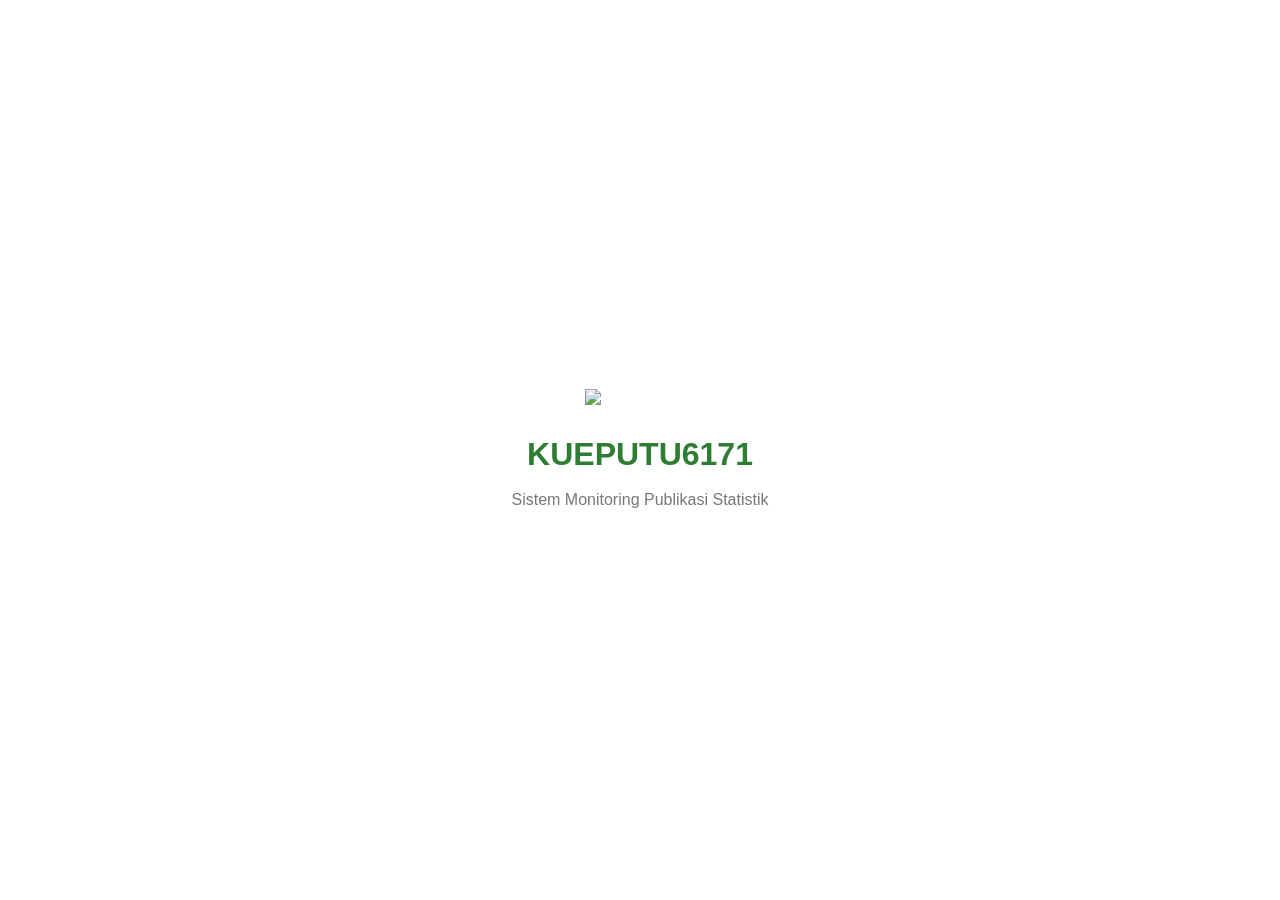
==== index.html @ 043f2d84 "Rename kueputu6171.html to index.html" ====
<!DOCTYPE html>
<html lang="id">
<head>

<meta charset="UTF-8">
<meta name="viewport" content="width=device-width, initial-scale=1.0">

<title>KUEPUTU6171</title>

<!-- Bootstrap -->
<link href="https://cdn.jsdelivr.net/npm/bootstrap@5.3.3/dist/css/bootstrap.min.css" rel="stylesheet">

<!-- Bootstrap Icons -->
<link rel="stylesheet" href="https://cdn.jsdelivr.net/npm/bootstrap-icons@1.11.3/font/bootstrap-icons.min.css">

<!-- DataTables -->
<link rel="stylesheet" href="https://cdn.datatables.net/1.13.8/css/dataTables.bootstrap5.min.css"/>

<!-- Chart -->
<script src="https://cdn.jsdelivr.net/npm/chart.js"></script>

<style>

:root{
  --primary:#2e7d32;
  --secondary:#43a047;
  --light:#f4f6f9;
  --danger:#d32f2f;
  --warning:#ef6c00;
}

body{
  background:var(--light);
  font-family:'Segoe UI',sans-serif;
  overflow-x:hidden;
}

/* =========================
SPLASH SCREEN
========================= */

#splashScreen{
  position:fixed;
  inset:0;
  background:white;
  z-index:99999;
  display:flex;
  align-items:center;
  justify-content:center;
  flex-direction:column;
  transition:opacity .8s ease;
}

#splashScreen.hide{
  opacity:0;
  pointer-events:none;
}

.splash-logo{
  width:110px;
  margin-bottom:25px;
  animation:floatLogo 2s ease-in-out infinite;
}

@keyframes floatLogo{
  0%{transform:translateY(0px);}
  50%{transform:translateY(-8px);}
  100%{transform:translateY(0px);}
}

.splash-title{
  font-size:32px;
  font-weight:700;
  color:#2e7d32;
}

.splash-subtitle{
  margin-top:10px;
  color:#777;
}

/* =========================
SIDEBAR
========================= */

.sidebar{
  width:260px;
  min-height:100vh;
  background:linear-gradient(180deg,#1b5e20,#43a047);
  color:white;
  position:fixed;
  left:0;
  top:0;
  padding:20px;
  z-index:999;
}

.sidebar h3{
  font-weight:700;
  margin-bottom:35px;
}

.sidebar a{
  display:block;
  color:white;
  text-decoration:none;
  padding:12px 15px;
  border-radius:14px;
  margin-bottom:8px;
  transition:.3s;
  cursor:pointer;
}

.sidebar a:hover,
.sidebar a.active{
  background:rgba(255,255,255,.15);
  transform:translateX(4px);
}

.main{
  margin-left:260px;
  padding:25px;
  min-height:100vh;
  display:flex;
  flex-direction:column;
}

.page{
  display:none;
}

.page.active{
  display:block;
}

.topbar{
  background:white;
  padding:18px 24px;
  border-radius:22px;
  margin-bottom:25px;
  box-shadow:0 4px 12px rgba(0,0,0,.05);
}

.content-card{
  border:none;
  border-radius:22px;
  background:white;
  box-shadow:0 4px 14px rgba(0,0,0,.06);
}

.stat-card{
  border:none;
  border-radius:22px;
  color:white;
  overflow:hidden;
  position:relative;
}

.stat-card .icon{
  position:absolute;
  right:20px;
  bottom:10px;
  font-size:55px;
  opacity:.2;
}

.card-blue{
  background:linear-gradient(135deg,#1976d2,#42a5f5);
}

.card-green{
  background:linear-gradient(135deg,#2e7d32,#66bb6a);
}

.card-orange{
  background:linear-gradient(135deg,#ef6c00,#ffa726);
}

.card-red{
  background:linear-gradient(135deg,#c62828,#ef5350);
}

.private-menu{
  display:none !important;
}

.private-menu.show{
  display:block !important;
}

.hidden{
  display:none !important;
}

.login-badge{
  background:rgba(255,255,255,.15);
  padding:12px;
  border-radius:14px;
  margin-top:25px;
}

.review-card{
  background:#fafafa;
  border-radius:16px;
  border:1px solid #eceff1;
  padding:18px;
}

.review-option{
  display:flex;
  gap:10px;
  flex-wrap:wrap;
}

.review-btn{
  border:none;
  padding:10px 16px;
  border-radius:30px;
  background:#eceff1;
  transition:.2s;
}

.review-btn:hover{
  transform:translateY(-2px);
}

.review-btn.active-success{
  background:#2e7d32;
  color:white;
}

.review-btn.active-danger{
  background:#d32f2f;
  color:white;
}

.review-btn.active-secondary{
  background:#546e7a;
  color:white;
}

footer{
  margin-top:auto;
  background:white;
  padding:18px;
  border-radius:20px;
  text-align:center;
  color:#666;
  box-shadow:0 4px 12px rgba(0,0,0,.05);
}

</style>

</head>
<body>

<!-- =========================
SPLASH SCREEN
========================= -->

<div id="splashScreen">

  <img
    src="https://upload.wikimedia.org/wikipedia/commons/thumb/2/28/Lambang_Badan_Pusat_Statistik_%28BPS%29_Indonesia.svg/960px-Lambang_Badan_Pusat_Statistik_%28BPS%29_Indonesia.svg.png"
    class="splash-logo"
  >

  <div class="splash-title">
    KUEPUTU6171
  </div>

  <div class="splash-subtitle">
    Sistem Monitoring Publikasi Statistik
  </div>

</div>

<!-- =========================
LOGIN MODAL
========================= -->

<div class="modal fade" id="loginModal">

  <div class="modal-dialog modal-dialog-centered">

    <div class="modal-content border-0 rounded-4">

      <div class="modal-body p-4">

        <div class="text-center mb-4">

          <h3>🍃 KUEPUTU6171</h3>

          <p class="text-muted mb-0">
            Login Sistem Publikasi
          </p>

        </div>

        <div class="mb-3">

          <label class="form-label">
            Username BPS
          </label>

          <input type="text" class="form-control" id="loginUsername">

        </div>

        <div class="mb-4">

          <label class="form-label">
            Password
          </label>

          <input type="password" class="form-control" id="loginPassword">

        </div>

        <button class="btn btn-success rounded-pill w-100"
                onclick="loginSystem()">

          Login

        </button>

      </div>

    </div>

  </div>

</div>

<!-- =========================
SIDEBAR
========================= -->

<div class="sidebar">

  <h3>
    🍃 KUEPUTU6171
  </h3>

  <a class="menu active"
     onclick="showPage('dashboardPage', this)">
    <i class="bi bi-speedometer2"></i>
    Dashboard
  </a>

  <a id="menuUpload"
     class="menu private-menu"
     onclick="showPage('uploadPage', this)">
    <i class="bi bi-upload"></i>
    Upload Draft
  </a>

  <a id="menuReview"
     class="menu private-menu"
     onclick="showPage('reviewPage', this)">
    <i class="bi bi-search"></i>
    Review Publikasi
  </a>

  <a class="menu"
     onclick="showPage('arsipPage', this)">
    <i class="bi bi-folder2-open"></i>
    Arsip Publikasi
  </a>

  <a class="menu"
     onclick="showPage('statistikPage', this)">
    <i class="bi bi-bar-chart"></i>
    Statistik Monitoring
  </a>

  <a id="loginMenu"
     onclick="showLoginModal()">
    <i class="bi bi-box-arrow-in-right"></i>
    Login
  </a>

  <a id="logoutMenu"
     class="hidden"
     onclick="logoutSystem()">
    <i class="bi bi-box-arrow-right"></i>
    Logout
  </a>

  <div class="login-badge">

    <small>Login Sebagai</small>

    <h6 id="sidebarUser" class="mb-0">
      Guest
    </h6>

  </div>

</div>

<!-- =========================
MAIN
========================= -->

<div class="main">

  <!-- DASHBOARD -->
  <div class="page active" id="dashboardPage">

    <div class="topbar">

      <h4 class="fw-bold mb-1">
        Dashboard Monitoring Publikasi
      </h4>

      <small class="text-muted">
        BPS Kota Pontianak
      </small>

    </div>

    <div class="row g-4 mb-4">

      <div class="col-md-3">

        <div class="card stat-card card-blue p-4">

          <h6>Total Publikasi</h6>
          <h2 id="statTotal">0</h2>

          <i class="bi bi-file-earmark-text icon"></i>

        </div>

      </div>

      <div class="col-md-3">

        <div class="card stat-card card-green p-4">

          <h6>Sudah Rilis</h6>
          <h2 id="statRilis">0</h2>

          <i class="bi bi-check-circle icon"></i>

        </div>

      </div>

      <div class="col-md-3">

        <div class="card stat-card card-orange p-4">

          <h6>Dalam Review</h6>
          <h2 id="statReview">0</h2>

          <i class="bi bi-search icon"></i>

        </div>

      </div>

      <div class="col-md-3">

        <div class="card stat-card card-red p-4">

          <h6>Revisi</h6>
          <h2 id="statRevisi">0</h2>

          <i class="bi bi-exclamation-triangle icon"></i>

        </div>

      </div>

    </div>

    <div class="card content-card p-4">

      <table id="tabelPublikasi"
             class="table table-hover align-middle">

        <thead>
          <tr>
            <th>ID</th>
            <th>Publikasi</th>
            <th>Tim</th>
            <th>Status</th>
            <th>Progress</th>
          </tr>
        </thead>

        <tbody></tbody>

      </table>

    </div>

  </div>

  <!-- UPLOAD -->
  <div class="page" id="uploadPage">

    <div class="topbar">

      <h4 class="fw-bold mb-1">
        Upload Draft Publikasi
      </h4>

    </div>

    <div id="uploadContainer"></div>

  </div>

  <!-- REVIEW -->
  <div class="page" id="reviewPage">

    <div class="topbar">

      <h4 class="fw-bold mb-1">
        Review Publikasi
      </h4>

    </div>

    <div id="reviewContainer"></div>

  </div>

  <!-- ARSIP -->
  <div class="page" id="arsipPage">

    <div class="topbar">

      <h4 class="fw-bold mb-1">
        Arsip Publikasi
      </h4>

    </div>

    <div class="card content-card p-4">

      <table class="table table-hover">

        <thead>
          <tr>
            <th>ID</th>
            <th>Publikasi</th>
            <th>Status</th>
          </tr>
        </thead>

        <tbody id="arsipBody"></tbody>

      </table>

    </div>

  </div>

  <!-- STATISTIK -->
  <div class="page" id="statistikPage">

    <div class="topbar">

      <h4 class="fw-bold mb-1">
        Statistik Monitoring
      </h4>

    </div>

    <div class="row g-4">

      <div class="col-md-6">

        <div class="card content-card p-4">

          <h5 class="fw-bold mb-4">
            Status Publikasi
          </h5>

          <canvas id="chartStatus"></canvas>

        </div>

      </div>

      <div class="col-md-6">

        <div class="card content-card p-4">

          <h5 class="fw-bold mb-4">
            Publikasi per Tim
          </h5>

          <canvas id="chartTim"></canvas>

        </div>

      </div>

    </div>

  </div>

  <!-- FOOTER -->
  <footer>

    © 2026 KUEPUTU6171 · BPS Kota Pontianak
    <br>
    Kontrol Unggah dan Evaluasi Publikasi Statistik Terpadu

  </footer>

</div>

<!-- =========================
JS
========================= -->

<script src="https://code.jquery.com/jquery-3.7.1.min.js"></script>

<script src="https://cdn.datatables.net/1.13.8/js/jquery.dataTables.min.js"></script>

<script src="https://cdn.datatables.net/1.13.8/js/dataTables.bootstrap5.min.js"></script>

<script src="https://cdn.jsdelivr.net/npm/bootstrap@5.3.3/dist/js/bootstrap.bundle.min.js"></script>

<script>

const API_URL =
'https://script.google.com/macros/s/AKfycbzaWCujYMdpDumMuHATOLR7kuu6L_xPUN5mdZruuJZIWyZEZj8rm7bD-6KoOd9mlc7XUQ/exec';

let currentUser = null;
let table;

// =========================
// SPLASH SCREEN
// =========================

window.addEventListener('load',()=>{

  setTimeout(()=>{

    document.getElementById('splashScreen')
      .classList.add('hide');

  },1800);

});

// =========================
// INIT
// =========================

$(document).ready(function(){

  table = $('#tabelPublikasi').DataTable();

  loadDashboard();
  loadStatistik();

});

// =========================
// SHOW PAGE
// =========================

function showPage(pageId, el){

  document.querySelectorAll('.page')
    .forEach(page=>{
      page.classList.remove('active');
    });

  document.getElementById(pageId)
    .classList.add('active');

  document.querySelectorAll('.menu')
    .forEach(menu=>{
      menu.classList.remove('active');
    });

  if(el){
    el.classList.add('active');
  }

}

// =========================
// LOGIN MODAL
// =========================

function showLoginModal(){

  const modal = new bootstrap.Modal(
    document.getElementById('loginModal')
  );

  modal.show();

}

// =========================
// LOGIN
// =========================

async function loginSystem(){

  const username =
    document.getElementById('loginUsername').value;

  const password =
    document.getElementById('loginPassword').value;

  const response =
    await fetch(
      `${API_URL}?action=login&username=${username}&password=${password}`
    );

  const result = await response.json();

  if(result.success){

    currentUser = result;

    localStorage.setItem(
      'kueputu_user',
      JSON.stringify(result)
    );

    document.querySelectorAll('.private-menu')
      .forEach(menu=>{
        menu.classList.remove('show');
      });

    if(result.role === 'admin'){

      document.getElementById('menuUpload')
        .classList.add('show');

      document.getElementById('menuReview')
        .classList.add('show');

    }

    else if(result.role === 'operator'){

      document.getElementById('menuUpload')
        .classList.add('show');

    }

    else if(result.role === 'reviewer'){

      document.getElementById('menuReview')
        .classList.add('show');

    }

    document.getElementById('sidebarUser')
      .innerText = result.nama;

    document.getElementById('loginMenu')
      .classList.add('hidden');

    document.getElementById('logoutMenu')
      .classList.remove('hidden');

    bootstrap.Modal.getInstance(
      document.getElementById('loginModal')
    ).hide();

    await loadAssignedPublikasi();

    alert('Login berhasil');

  }

  else{

    alert(result.message);

  }

}

// =========================
// LOGOUT
// =========================

function logoutSystem(){

  localStorage.clear();
  location.reload();

}

// =========================
// LOAD DASHBOARD
// =========================

async function loadDashboard(){

  const response =
    await fetch(`${API_URL}?action=getPublikasi`);

  const result = await response.json();

  if(result.success){

    table.clear();

    document.getElementById('arsipBody')
      .innerHTML = '';

    let total = 0;
    let rilis = 0;
    let review = 0;
    let revisi = 0;

    result.data.forEach(item=>{

      total++;

      if(item.statusPublikasi === 'Sudah Rilis') rilis++;
      if(item.statusPublikasi === 'Dalam Review') review++;
      if(item.statusPublikasi === 'Revisi') revisi++;

      let badge = '';

      if(item.statusPublikasi === 'Sudah Rilis'){
        badge = `<span class="badge bg-success">Sudah Rilis</span>`;
      }

      else if(item.statusPublikasi === 'Dalam Review'){
        badge = `<span class="badge bg-warning text-dark">Dalam Review</span>`;
      }

      else{
        badge = `<span class="badge bg-danger">Revisi</span>`;
      }

      table.row.add([

        item.idPublikasi,
        item.namaPublikasi,
        item.timPenyusun,
        badge,

        `
        <div class="progress">
          <div class="progress-bar bg-success"
               style="width:${item.progress}%">
          </div>
        </div>

        <small>${item.progress}%</small>
        `

      ]);

      document.getElementById('arsipBody')
        .innerHTML += `
          <tr>
            <td>${item.idPublikasi}</td>
            <td>${item.namaPublikasi}</td>
            <td>${item.statusPublikasi}</td>
          </tr>
        `;

    });

    table.draw();

    document.getElementById('statTotal')
      .innerText = total;

    document.getElementById('statRilis')
      .innerText = rilis;

    document.getElementById('statReview')
      .innerText = review;

    document.getElementById('statRevisi')
      .innerText = revisi;

  }

}

// =========================
// LOAD ASSIGNMENT
// =========================

async function loadAssignedPublikasi(){

  if(!currentUser) return;

  const response =
    await fetch(
      `${API_URL}?action=getAssignedPublikasi&username=${currentUser.username}`
    );

  const result = await response.json();

  // =====================
  // UPLOAD
  // =====================

  if(
    currentUser.role === 'operator' ||
    currentUser.role === 'admin'
  ){

    let html = '';

    if(result.data.length === 0){

      html = `
        <div class="alert alert-warning">
          Tidak ada assignment upload publikasi.
        </div>
      `;

    }

    else{

      result.data.forEach(item=>{

        html += `
        <div class="card content-card p-4 mb-4">

          <h5 class="fw-bold">
            ${item.namaPublikasi}
          </h5>

          <small class="text-muted">
            ${item.idPublikasi}
          </small>

          <hr>

          <input type="file"
                 class="form-control mb-3">

          <button class="btn btn-success rounded-pill">
            Upload Draft Baru
          </button>

        </div>
        `;

      });

    }

    document.getElementById('uploadContainer')
      .innerHTML = html;

  }

  // =====================
  // REVIEW
  // =====================

  if(
    currentUser.role === 'reviewer' ||
    currentUser.role === 'admin'
  ){

    let html = '';

    if(result.data.length === 0){

      html = `
        <div class="alert alert-warning">
          Tidak ada assignment review publikasi.
        </div>
      `;

    }

    else{

      result.data.forEach(item=>{

        html += `
        <div class="card content-card p-4 mb-4">

          <h5 class="fw-bold">
            ${item.namaPublikasi}
          </h5>

          <small class="text-muted">
            ${item.idPublikasi}
          </small>

          <hr>

          <div class="review-card">

            <h6 class="mb-4">
              RV001 - Logo BPS sudah benar
            </h6>

            <div class="review-option mb-3">

              <button type="button"
                      class="review-btn"
                      onclick="chooseReview(this,'Sudah Benar')">

                Sudah Benar

              </button>

              <button type="button"
                      class="review-btn"
                      onclick="chooseReview(this,'Ada Kesalahan')">

                Ada Kesalahan

              </button>

              <button type="button"
                      class="review-btn"
                      onclick="chooseReview(this,'Irelevan')">

                Irelevan

              </button>

            </div>

            <input type="hidden"
                   class="review-answer"
                   required>

            <textarea class="form-control mb-3"
                      rows="2"
                      placeholder="Catatan reviewer..."></textarea>

            <a href="#"
               class="btn btn-outline-success rounded-pill">

              📄 Contoh Benar

            </a>

          </div>

        </div>
        `;

      });

    }

    document.getElementById('reviewContainer')
      .innerHTML = html;

  }

}

// =========================
// REVIEW BUTTON
// =========================

function chooseReview(btn, value){

  const parent = btn.parentElement;

  parent.querySelectorAll('.review-btn')
    .forEach(b=>{

      b.classList.remove(
        'active-success',
        'active-danger',
        'active-secondary'
      );

    });

  if(value === 'Sudah Benar'){
    btn.classList.add('active-success');
  }

  else if(value === 'Ada Kesalahan'){
    btn.classList.add('active-danger');
  }

  else{
    btn.classList.add('active-secondary');
  }

  parent.parentElement
    .querySelector('.review-answer')
    .value = value;

}

// =========================
// CHART
// =========================

async function loadStatistik(){

  const response =
    await fetch(`${API_URL}?action=getStatistik`);

  const result = await response.json();

  if(result.success){

    new Chart(document.getElementById('chartStatus'),{

      type:'doughnut',

      data:{
        labels:[
          'Sudah Rilis',
          'Dalam Review',
          'Revisi'
        ],

        datasets:[{
          data:[
            result.sudahRilis,
            result.dalamReview,
            result.revisi
          ]
        }]
      }

    });

    new Chart(document.getElementById('chartTim'),{

      type:'bar',

      data:{
        labels:[
          'IPDS',
          'Sosial',
          'Produksi',
          'NWAS',
          'Distribusi'
        ],

        datasets:[{
          label:'Publikasi',
          data:[5,7,4,3,6]
        }]
      }

    });

  }

}

// =========================
// AUTO LOGIN
// =========================

window.onload = async function(){

  const saved =
    localStorage.getItem('kueputu_user');

  if(saved){

    currentUser = JSON.parse(saved);

    if(currentUser.role === 'admin'){

      document.getElementById('menuUpload')
        .classList.add('show');

      document.getElementById('menuReview')
        .classList.add('show');

    }

    else if(currentUser.role === 'operator'){

      document.getElementById('menuUpload')
        .classList.add('show');

    }

    else if(currentUser.role === 'reviewer'){

      document.getElementById('menuReview')
        .classList.add('show');

    }

    document.getElementById('sidebarUser')
      .innerText = currentUser.nama;

    document.getElementById('loginMenu')
      .classList.add('hidden');

    document.getElementById('logoutMenu')
      .classList.remove('hidden');

    await loadAssignedPublikasi();

  }

}

</script>

</body>
</html>
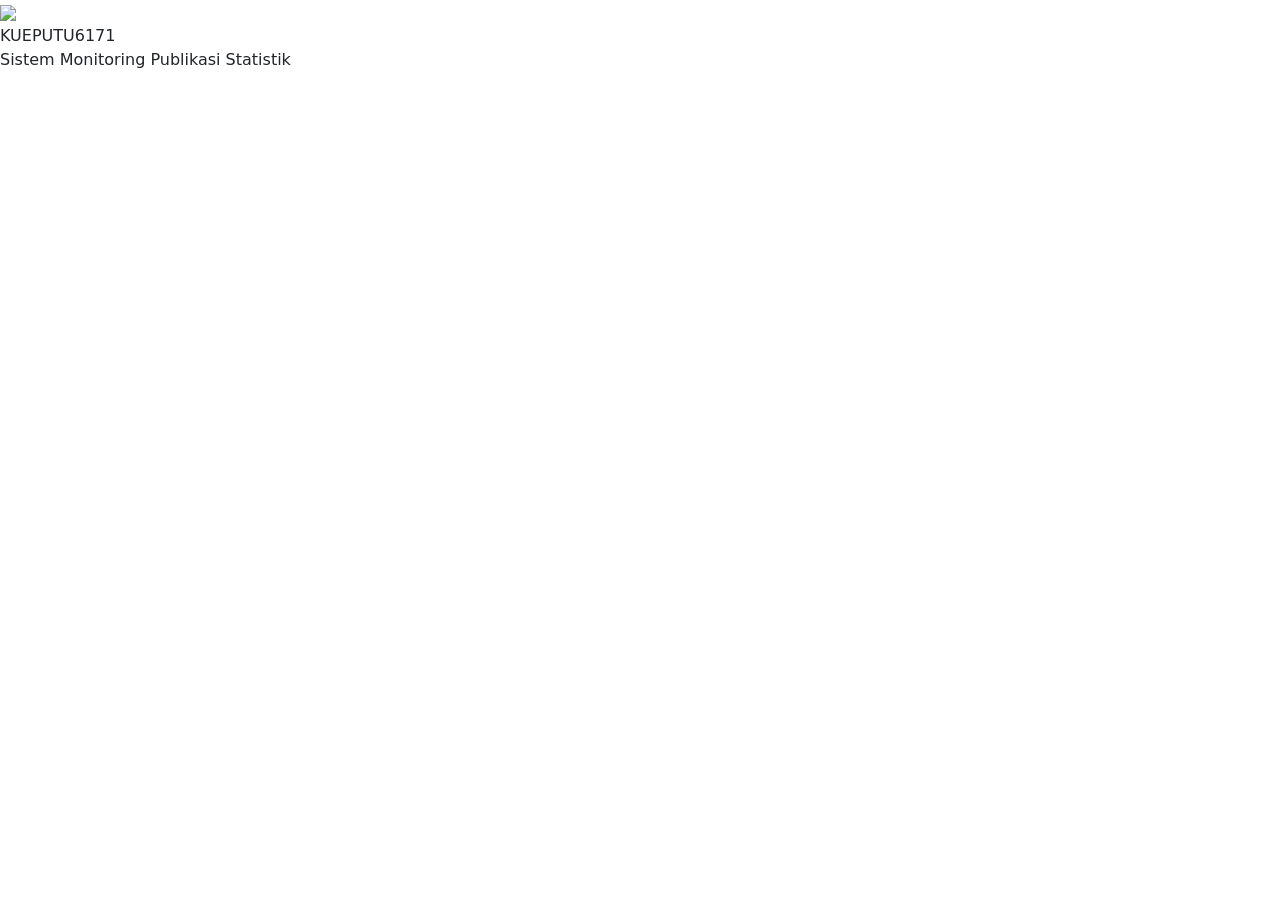
==== commit 35ebd22b: "Update index.html" ====
--- a/index.html
+++ b/index.html
@@ -7,261 +7,21 @@
 
 <title>KUEPUTU6171</title>
 
-<!-- Bootstrap -->
 <link href="https://cdn.jsdelivr.net/npm/bootstrap@5.3.3/dist/css/bootstrap.min.css" rel="stylesheet">
+<link rel="stylesheet" href="https://cdn.jsdelivr.net/npm/bootstrap-icons@1.11.3/font/bootstrap-icons.min.css">
+<link rel="stylesheet" href="https://cdn.datatables.net/1.13.8/css/dataTables.bootstrap5.min.css"/>
+<link href="https://cdn.jsdelivr.net/npm/fullcalendar@6.1.11/index.global.min.css" rel="stylesheet">
 
-<!-- Bootstrap Icons -->
-<link rel="stylesheet" href="https://cdn.jsdelivr.net/npm/bootstrap-icons@1.11.3/font/bootstrap-icons.min.css">
-
-<!-- DataTables -->
-<link rel="stylesheet" href="https://cdn.datatables.net/1.13.8/css/dataTables.bootstrap5.min.css"/>
-
-<!-- Chart -->
-<script src="https://cdn.jsdelivr.net/npm/chart.js"></script>
-
-<style>
-
-:root{
-  --primary:#2e7d32;
-  --secondary:#43a047;
-  --light:#f4f6f9;
-  --danger:#d32f2f;
-  --warning:#ef6c00;
-}
-
-body{
-  background:var(--light);
-  font-family:'Segoe UI',sans-serif;
-  overflow-x:hidden;
-}
-
-/* =========================
-SPLASH SCREEN
-========================= */
-
-#splashScreen{
-  position:fixed;
-  inset:0;
-  background:white;
-  z-index:99999;
-  display:flex;
-  align-items:center;
-  justify-content:center;
-  flex-direction:column;
-  transition:opacity .8s ease;
-}
-
-#splashScreen.hide{
-  opacity:0;
-  pointer-events:none;
-}
-
-.splash-logo{
-  width:110px;
-  margin-bottom:25px;
-  animation:floatLogo 2s ease-in-out infinite;
-}
-
-@keyframes floatLogo{
-  0%{transform:translateY(0px);}
-  50%{transform:translateY(-8px);}
-  100%{transform:translateY(0px);}
-}
-
-.splash-title{
-  font-size:32px;
-  font-weight:700;
-  color:#2e7d32;
-}
-
-.splash-subtitle{
-  margin-top:10px;
-  color:#777;
-}
-
-/* =========================
-SIDEBAR
-========================= */
-
-.sidebar{
-  width:260px;
-  min-height:100vh;
-  background:linear-gradient(180deg,#1b5e20,#43a047);
-  color:white;
-  position:fixed;
-  left:0;
-  top:0;
-  padding:20px;
-  z-index:999;
-}
-
-.sidebar h3{
-  font-weight:700;
-  margin-bottom:35px;
-}
-
-.sidebar a{
-  display:block;
-  color:white;
-  text-decoration:none;
-  padding:12px 15px;
-  border-radius:14px;
-  margin-bottom:8px;
-  transition:.3s;
-  cursor:pointer;
-}
-
-.sidebar a:hover,
-.sidebar a.active{
-  background:rgba(255,255,255,.15);
-  transform:translateX(4px);
-}
-
-.main{
-  margin-left:260px;
-  padding:25px;
-  min-height:100vh;
-  display:flex;
-  flex-direction:column;
-}
-
-.page{
-  display:none;
-}
-
-.page.active{
-  display:block;
-}
-
-.topbar{
-  background:white;
-  padding:18px 24px;
-  border-radius:22px;
-  margin-bottom:25px;
-  box-shadow:0 4px 12px rgba(0,0,0,.05);
-}
-
-.content-card{
-  border:none;
-  border-radius:22px;
-  background:white;
-  box-shadow:0 4px 14px rgba(0,0,0,.06);
-}
-
-.stat-card{
-  border:none;
-  border-radius:22px;
-  color:white;
-  overflow:hidden;
-  position:relative;
-}
-
-.stat-card .icon{
-  position:absolute;
-  right:20px;
-  bottom:10px;
-  font-size:55px;
-  opacity:.2;
-}
-
-.card-blue{
-  background:linear-gradient(135deg,#1976d2,#42a5f5);
-}
-
-.card-green{
-  background:linear-gradient(135deg,#2e7d32,#66bb6a);
-}
-
-.card-orange{
-  background:linear-gradient(135deg,#ef6c00,#ffa726);
-}
-
-.card-red{
-  background:linear-gradient(135deg,#c62828,#ef5350);
-}
-
-.private-menu{
-  display:none !important;
-}
-
-.private-menu.show{
-  display:block !important;
-}
-
-.hidden{
-  display:none !important;
-}
-
-.login-badge{
-  background:rgba(255,255,255,.15);
-  padding:12px;
-  border-radius:14px;
-  margin-top:25px;
-}
-
-.review-card{
-  background:#fafafa;
-  border-radius:16px;
-  border:1px solid #eceff1;
-  padding:18px;
-}
-
-.review-option{
-  display:flex;
-  gap:10px;
-  flex-wrap:wrap;
-}
-
-.review-btn{
-  border:none;
-  padding:10px 16px;
-  border-radius:30px;
-  background:#eceff1;
-  transition:.2s;
-}
-
-.review-btn:hover{
-  transform:translateY(-2px);
-}
-
-.review-btn.active-success{
-  background:#2e7d32;
-  color:white;
-}
-
-.review-btn.active-danger{
-  background:#d32f2f;
-  color:white;
-}
-
-.review-btn.active-secondary{
-  background:#546e7a;
-  color:white;
-}
-
-footer{
-  margin-top:auto;
-  background:white;
-  padding:18px;
-  border-radius:20px;
-  text-align:center;
-  color:#666;
-  box-shadow:0 4px 12px rgba(0,0,0,.05);
-}
-
-</style>
+<link rel="stylesheet" href="style.css">
 
 </head>
 <body>
 
-<!-- =========================
-SPLASH SCREEN
-========================= -->
-
+<!-- SPLASH -->
 <div id="splashScreen">
 
   <img
-    src="https://upload.wikimedia.org/wikipedia/commons/thumb/2/28/Lambang_Badan_Pusat_Statistik_%28BPS%29_Indonesia.svg/960px-Lambang_Badan_Pusat_Statistik_%28BPS%29_Indonesia.svg.png"
+    src="assets/logo-bps.png"
     class="splash-logo"
   >
 
@@ -275,10 +35,7 @@
 
 </div>
 
-<!-- =========================
-LOGIN MODAL
-========================= -->
-
+<!-- LOGIN MODAL -->
 <div class="modal fade" id="loginModal">
 
   <div class="modal-dialog modal-dialog-centered">
@@ -321,901 +78,4 @@
                 onclick="loginSystem()">
 
           Login
-
-        </button>
-
-      </div>
-
-    </div>
-
-  </div>
-
-</div>
-
-<!-- =========================
-SIDEBAR
-========================= -->
-
-<div class="sidebar">
-
-  <h3>
-    🍃 KUEPUTU6171
-  </h3>
-
-  <a class="menu active"
-     onclick="showPage('dashboardPage', this)">
-    <i class="bi bi-speedometer2"></i>
-    Dashboard
-  </a>
-
-  <a id="menuUpload"
-     class="menu private-menu"
-     onclick="showPage('uploadPage', this)">
-    <i class="bi bi-upload"></i>
-    Upload Draft
-  </a>
-
-  <a id="menuReview"
-     class="menu private-menu"
-     onclick="showPage('reviewPage', this)">
-    <i class="bi bi-search"></i>
-    Review Publikasi
-  </a>
-
-  <a class="menu"
-     onclick="showPage('arsipPage', this)">
-    <i class="bi bi-folder2-open"></i>
-    Arsip Publikasi
-  </a>
-
-  <a class="menu"
-     onclick="showPage('statistikPage', this)">
-    <i class="bi bi-bar-chart"></i>
-    Statistik Monitoring
-  </a>
-
-  <a id="loginMenu"
-     onclick="showLoginModal()">
-    <i class="bi bi-box-arrow-in-right"></i>
-    Login
-  </a>
-
-  <a id="logoutMenu"
-     class="hidden"
-     onclick="logoutSystem()">
-    <i class="bi bi-box-arrow-right"></i>
-    Logout
-  </a>
-
-  <div class="login-badge">
-
-    <small>Login Sebagai</small>
-
-    <h6 id="sidebarUser" class="mb-0">
-      Guest
-    </h6>
-
-  </div>
-
-</div>
-
-<!-- =========================
-MAIN
-========================= -->
-
-<div class="main">
-
-  <!-- DASHBOARD -->
-  <div class="page active" id="dashboardPage">
-
-    <div class="topbar">
-
-      <h4 class="fw-bold mb-1">
-        Dashboard Monitoring Publikasi
-      </h4>
-
-      <small class="text-muted">
-        BPS Kota Pontianak
-      </small>
-
-    </div>
-
-    <div class="row g-4 mb-4">
-
-      <div class="col-md-3">
-
-        <div class="card stat-card card-blue p-4">
-
-          <h6>Total Publikasi</h6>
-          <h2 id="statTotal">0</h2>
-
-          <i class="bi bi-file-earmark-text icon"></i>
-
-        </div>
-
-      </div>
-
-      <div class="col-md-3">
-
-        <div class="card stat-card card-green p-4">
-
-          <h6>Sudah Rilis</h6>
-          <h2 id="statRilis">0</h2>
-
-          <i class="bi bi-check-circle icon"></i>
-
-        </div>
-
-      </div>
-
-      <div class="col-md-3">
-
-        <div class="card stat-card card-orange p-4">
-
-          <h6>Dalam Review</h6>
-          <h2 id="statReview">0</h2>
-
-          <i class="bi bi-search icon"></i>
-
-        </div>
-
-      </div>
-
-      <div class="col-md-3">
-
-        <div class="card stat-card card-red p-4">
-
-          <h6>Revisi</h6>
-          <h2 id="statRevisi">0</h2>
-
-          <i class="bi bi-exclamation-triangle icon"></i>
-
-        </div>
-
-      </div>
-
-    </div>
-
-    <div class="card content-card p-4">
-
-      <table id="tabelPublikasi"
-             class="table table-hover align-middle">
-
-        <thead>
-          <tr>
-            <th>ID</th>
-            <th>Publikasi</th>
-            <th>Tim</th>
-            <th>Status</th>
-            <th>Progress</th>
-          </tr>
-        </thead>
-
-        <tbody></tbody>
-
-      </table>
-
-    </div>
-
-  </div>
-
-  <!-- UPLOAD -->
-  <div class="page" id="uploadPage">
-
-    <div class="topbar">
-
-      <h4 class="fw-bold mb-1">
-        Upload Draft Publikasi
-      </h4>
-
-    </div>
-
-    <div id="uploadContainer"></div>
-
-  </div>
-
-  <!-- REVIEW -->
-  <div class="page" id="reviewPage">
-
-    <div class="topbar">
-
-      <h4 class="fw-bold mb-1">
-        Review Publikasi
-      </h4>
-
-    </div>
-
-    <div id="reviewContainer"></div>
-
-  </div>
-
-  <!-- ARSIP -->
-  <div class="page" id="arsipPage">
-
-    <div class="topbar">
-
-      <h4 class="fw-bold mb-1">
-        Arsip Publikasi
-      </h4>
-
-    </div>
-
-    <div class="card content-card p-4">
-
-      <table class="table table-hover">
-
-        <thead>
-          <tr>
-            <th>ID</th>
-            <th>Publikasi</th>
-            <th>Status</th>
-          </tr>
-        </thead>
-
-        <tbody id="arsipBody"></tbody>
-
-      </table>
-
-    </div>
-
-  </div>
-
-  <!-- STATISTIK -->
-  <div class="page" id="statistikPage">
-
-    <div class="topbar">
-
-      <h4 class="fw-bold mb-1">
-        Statistik Monitoring
-      </h4>
-
-    </div>
-
-    <div class="row g-4">
-
-      <div class="col-md-6">
-
-        <div class="card content-card p-4">
-
-          <h5 class="fw-bold mb-4">
-            Status Publikasi
-          </h5>
-
-          <canvas id="chartStatus"></canvas>
-
-        </div>
-
-      </div>
-
-      <div class="col-md-6">
-
-        <div class="card content-card p-4">
-
-          <h5 class="fw-bold mb-4">
-            Publikasi per Tim
-          </h5>
-
-          <canvas id="chartTim"></canvas>
-
-        </div>
-
-      </div>
-
-    </div>
-
-  </div>
-
-  <!-- FOOTER -->
-  <footer>
-
-    © 2026 KUEPUTU6171 · BPS Kota Pontianak
-    <br>
-    Kontrol Unggah dan Evaluasi Publikasi Statistik Terpadu
-
-  </footer>
-
-</div>
-
-<!-- =========================
-JS
-========================= -->
-
-<script src="https://code.jquery.com/jquery-3.7.1.min.js"></script>
-
-<script src="https://cdn.datatables.net/1.13.8/js/jquery.dataTables.min.js"></script>
-
-<script src="https://cdn.datatables.net/1.13.8/js/dataTables.bootstrap5.min.js"></script>
-
-<script src="https://cdn.jsdelivr.net/npm/bootstrap@5.3.3/dist/js/bootstrap.bundle.min.js"></script>
-
-<script>
-
-const API_URL =
-'https://script.google.com/macros/s/AKfycbzaWCujYMdpDumMuHATOLR7kuu6L_xPUN5mdZruuJZIWyZEZj8rm7bD-6KoOd9mlc7XUQ/exec';
-
-let currentUser = null;
-let table;
-
-// =========================
-// SPLASH SCREEN
-// =========================
-
-window.addEventListener('load',()=>{
-
-  setTimeout(()=>{
-
-    document.getElementById('splashScreen')
-      .classList.add('hide');
-
-  },1800);
-
-});
-
-// =========================
-// INIT
-// =========================
-
-$(document).ready(function(){
-
-  table = $('#tabelPublikasi').DataTable();
-
-  loadDashboard();
-  loadStatistik();
-
-});
-
-// =========================
-// SHOW PAGE
-// =========================
-
-function showPage(pageId, el){
-
-  document.querySelectorAll('.page')
-    .forEach(page=>{
-      page.classList.remove('active');
-    });
-
-  document.getElementById(pageId)
-    .classList.add('active');
-
-  document.querySelectorAll('.menu')
-    .forEach(menu=>{
-      menu.classList.remove('active');
-    });
-
-  if(el){
-    el.classList.add('active');
-  }
-
-}
-
-// =========================
-// LOGIN MODAL
-// =========================
-
-function showLoginModal(){
-
-  const modal = new bootstrap.Modal(
-    document.getElementById('loginModal')
-  );
-
-  modal.show();
-
-}
-
-// =========================
-// LOGIN
-// =========================
-
-async function loginSystem(){
-
-  const username =
-    document.getElementById('loginUsername').value;
-
-  const password =
-    document.getElementById('loginPassword').value;
-
-  const response =
-    await fetch(
-      `${API_URL}?action=login&username=${username}&password=${password}`
-    );
-
-  const result = await response.json();
-
-  if(result.success){
-
-    currentUser = result;
-
-    localStorage.setItem(
-      'kueputu_user',
-      JSON.stringify(result)
-    );
-
-    document.querySelectorAll('.private-menu')
-      .forEach(menu=>{
-        menu.classList.remove('show');
-      });
-
-    if(result.role === 'admin'){
-
-      document.getElementById('menuUpload')
-        .classList.add('show');
-
-      document.getElementById('menuReview')
-        .classList.add('show');
-
-    }
-
-    else if(result.role === 'operator'){
-
-      document.getElementById('menuUpload')
-        .classList.add('show');
-
-    }
-
-    else if(result.role === 'reviewer'){
-
-      document.getElementById('menuReview')
-        .classList.add('show');
-
-    }
-
-    document.getElementById('sidebarUser')
-      .innerText = result.nama;
-
-    document.getElementById('loginMenu')
-      .classList.add('hidden');
-
-    document.getElementById('logoutMenu')
-      .classList.remove('hidden');
-
-    bootstrap.Modal.getInstance(
-      document.getElementById('loginModal')
-    ).hide();
-
-    await loadAssignedPublikasi();
-
-    alert('Login berhasil');
-
-  }
-
-  else{
-
-    alert(result.message);
-
-  }
-
-}
-
-// =========================
-// LOGOUT
-// =========================
-
-function logoutSystem(){
-
-  localStorage.clear();
-  location.reload();
-
-}
-
-// =========================
-// LOAD DASHBOARD
-// =========================
-
-async function loadDashboard(){
-
-  const response =
-    await fetch(`${API_URL}?action=getPublikasi`);
-
-  const result = await response.json();
-
-  if(result.success){
-
-    table.clear();
-
-    document.getElementById('arsipBody')
-      .innerHTML = '';
-
-    let total = 0;
-    let rilis = 0;
-    let review = 0;
-    let revisi = 0;
-
-    result.data.forEach(item=>{
-
-      total++;
-
-      if(item.statusPublikasi === 'Sudah Rilis') rilis++;
-      if(item.statusPublikasi === 'Dalam Review') review++;
-      if(item.statusPublikasi === 'Revisi') revisi++;
-
-      let badge = '';
-
-      if(item.statusPublikasi === 'Sudah Rilis'){
-        badge = `<span class="badge bg-success">Sudah Rilis</span>`;
-      }
-
-      else if(item.statusPublikasi === 'Dalam Review'){
-        badge = `<span class="badge bg-warning text-dark">Dalam Review</span>`;
-      }
-
-      else{
-        badge = `<span class="badge bg-danger">Revisi</span>`;
-      }
-
-      table.row.add([
-
-        item.idPublikasi,
-        item.namaPublikasi,
-        item.timPenyusun,
-        badge,
-
-        `
-        <div class="progress">
-          <div class="progress-bar bg-success"
-               style="width:${item.progress}%">
-          </div>
-        </div>
-
-        <small>${item.progress}%</small>
-        `
-
-      ]);
-
-      document.getElementById('arsipBody')
-        .innerHTML += `
-          <tr>
-            <td>${item.idPublikasi}</td>
-            <td>${item.namaPublikasi}</td>
-            <td>${item.statusPublikasi}</td>
-          </tr>
-        `;
-
-    });
-
-    table.draw();
-
-    document.getElementById('statTotal')
-      .innerText = total;
-
-    document.getElementById('statRilis')
-      .innerText = rilis;
-
-    document.getElementById('statReview')
-      .innerText = review;
-
-    document.getElementById('statRevisi')
-      .innerText = revisi;
-
-  }
-
-}
-
-// =========================
-// LOAD ASSIGNMENT
-// =========================
-
-async function loadAssignedPublikasi(){
-
-  if(!currentUser) return;
-
-  const response =
-    await fetch(
-      `${API_URL}?action=getAssignedPublikasi&username=${currentUser.username}`
-    );
-
-  const result = await response.json();
-
-  // =====================
-  // UPLOAD
-  // =====================
-
-  if(
-    currentUser.role === 'operator' ||
-    currentUser.role === 'admin'
-  ){
-
-    let html = '';
-
-    if(result.data.length === 0){
-
-      html = `
-        <div class="alert alert-warning">
-          Tidak ada assignment upload publikasi.
-        </div>
-      `;
-
-    }
-
-    else{
-
-      result.data.forEach(item=>{
-
-        html += `
-        <div class="card content-card p-4 mb-4">
-
-          <h5 class="fw-bold">
-            ${item.namaPublikasi}
-          </h5>
-
-          <small class="text-muted">
-            ${item.idPublikasi}
-          </small>
-
-          <hr>
-
-          <input type="file"
-                 class="form-control mb-3">
-
-          <button class="btn btn-success rounded-pill">
-            Upload Draft Baru
-          </button>
-
-        </div>
-        `;
-
-      });
-
-    }
-
-    document.getElementById('uploadContainer')
-      .innerHTML = html;
-
-  }
-
-  // =====================
-  // REVIEW
-  // =====================
-
-  if(
-    currentUser.role === 'reviewer' ||
-    currentUser.role === 'admin'
-  ){
-
-    let html = '';
-
-    if(result.data.length === 0){
-
-      html = `
-        <div class="alert alert-warning">
-          Tidak ada assignment review publikasi.
-        </div>
-      `;
-
-    }
-
-    else{
-
-      result.data.forEach(item=>{
-
-        html += `
-        <div class="card content-card p-4 mb-4">
-
-          <h5 class="fw-bold">
-            ${item.namaPublikasi}
-          </h5>
-
-          <small class="text-muted">
-            ${item.idPublikasi}
-          </small>
-
-          <hr>
-
-          <div class="review-card">
-
-            <h6 class="mb-4">
-              RV001 - Logo BPS sudah benar
-            </h6>
-
-            <div class="review-option mb-3">
-
-              <button type="button"
-                      class="review-btn"
-                      onclick="chooseReview(this,'Sudah Benar')">
-
-                Sudah Benar
-
-              </button>
-
-              <button type="button"
-                      class="review-btn"
-                      onclick="chooseReview(this,'Ada Kesalahan')">
-
-                Ada Kesalahan
-
-              </button>
-
-              <button type="button"
-                      class="review-btn"
-                      onclick="chooseReview(this,'Irelevan')">
-
-                Irelevan
-
-              </button>
-
-            </div>
-
-            <input type="hidden"
-                   class="review-answer"
-                   required>
-
-            <textarea class="form-control mb-3"
-                      rows="2"
-                      placeholder="Catatan reviewer..."></textarea>
-
-            <a href="#"
-               class="btn btn-outline-success rounded-pill">
-
-              📄 Contoh Benar
-
-            </a>
-
-          </div>
-
-        </div>
-        `;
-
-      });
-
-    }
-
-    document.getElementById('reviewContainer')
-      .innerHTML = html;
-
-  }
-
-}
-
-// =========================
-// REVIEW BUTTON
-// =========================
-
-function chooseReview(btn, value){
-
-  const parent = btn.parentElement;
-
-  parent.querySelectorAll('.review-btn')
-    .forEach(b=>{
-
-      b.classList.remove(
-        'active-success',
-        'active-danger',
-        'active-secondary'
-      );
-
-    });
-
-  if(value === 'Sudah Benar'){
-    btn.classList.add('active-success');
-  }
-
-  else if(value === 'Ada Kesalahan'){
-    btn.classList.add('active-danger');
-  }
-
-  else{
-    btn.classList.add('active-secondary');
-  }
-
-  parent.parentElement
-    .querySelector('.review-answer')
-    .value = value;
-
-}
-
-// =========================
-// CHART
-// =========================
-
-async function loadStatistik(){
-
-  const response =
-    await fetch(`${API_URL}?action=getStatistik`);
-
-  const result = await response.json();
-
-  if(result.success){
-
-    new Chart(document.getElementById('chartStatus'),{
-
-      type:'doughnut',
-
-      data:{
-        labels:[
-          'Sudah Rilis',
-          'Dalam Review',
-          'Revisi'
-        ],
-
-        datasets:[{
-          data:[
-            result.sudahRilis,
-            result.dalamReview,
-            result.revisi
-          ]
-        }]
-      }
-
-    });
-
-    new Chart(document.getElementById('chartTim'),{
-
-      type:'bar',
-
-      data:{
-        labels:[
-          'IPDS',
-          'Sosial',
-          'Produksi',
-          'NWAS',
-          'Distribusi'
-        ],
-
-        datasets:[{
-          label:'Publikasi',
-          data:[5,7,4,3,6]
-        }]
-      }
-
-    });
-
-  }
-
-}
-
-// =========================
-// AUTO LOGIN
-// =========================
-
-window.onload = async function(){
-
-  const saved =
-    localStorage.getItem('kueputu_user');
-
-  if(saved){
-
-    currentUser = JSON.parse(saved);
-
-    if(currentUser.role === 'admin'){
-
-      document.getElementById('menuUpload')
-        .classList.add('show');
-
-      document.getElementById('menuReview')
-        .classList.add('show');
-
-    }
-
-    else if(currentUser.role === 'operator'){
-
-      document.getElementById('menuUpload')
-        .classList.add('show');
-
-    }
-
-    else if(currentUser.role === 'reviewer'){
-
-      document.getElementById('menuReview')
-        .classList.add('show');
-
-    }
-
-    document.getElementById('sidebarUser')
-      .innerText = currentUser.nama;
-
-    document.getElementById('loginMenu')
-      .classList.add('hidden');
-
-    document.getElementById('logoutMenu')
-      .classList.remove('hidden');
-
-    await loadAssignedPublikasi();
-
-  }
-
-}
-
-</script>
-
-</body>
 </html>
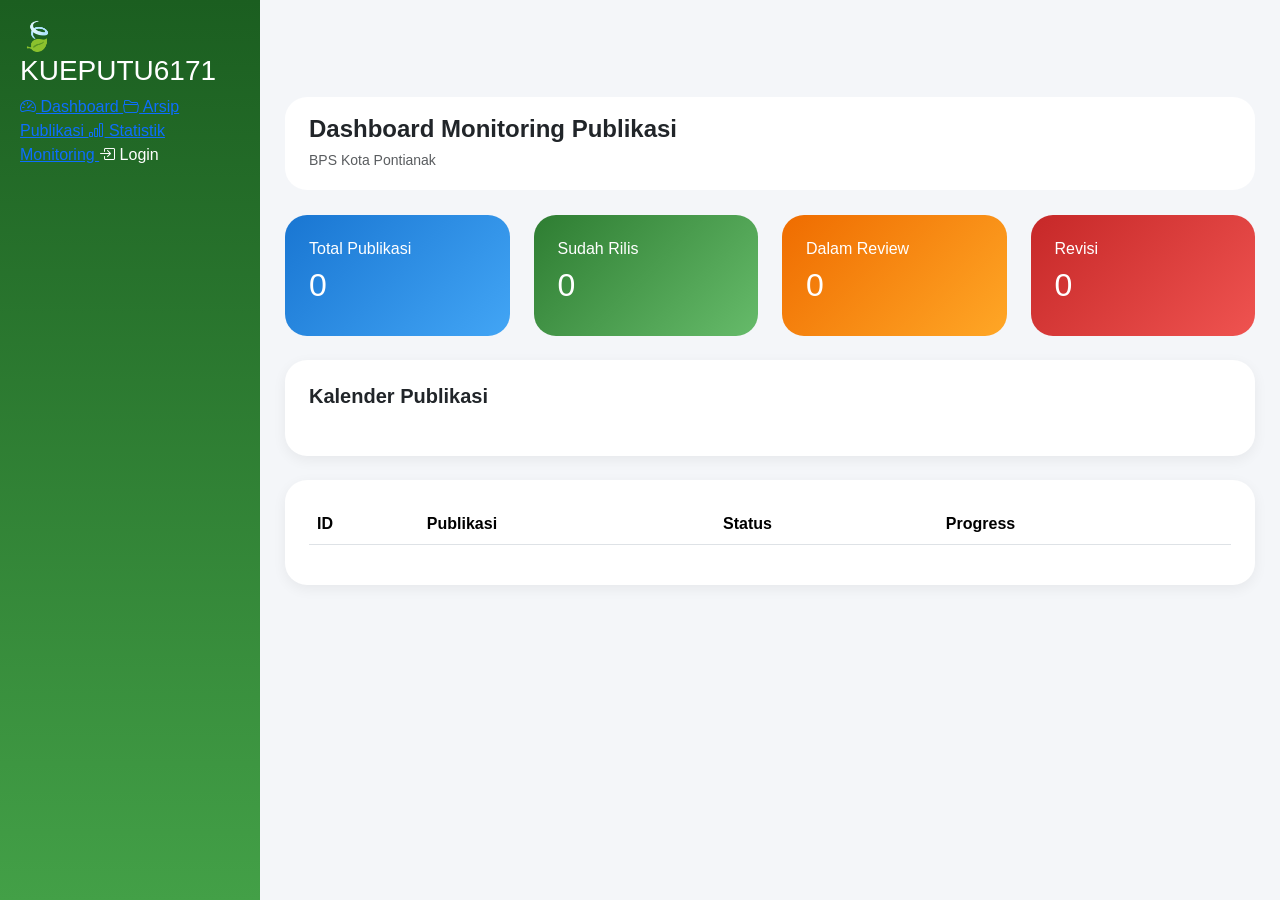
==== commit 5e75f177: "Update index.html" ====
--- a/index.html
+++ b/index.html
@@ -78,4 +78,189 @@
                 onclick="loginSystem()">
 
           Login
+
+        </button>
+
+      </div>
+
+    </div>
+
+  </div>
+
+</div>
+
+<!-- SIDEBAR -->
+<div class="sidebar">
+
+  <h3>
+    🍃 KUEPUTU6171
+  </h3>
+
+  <a class="menu active"
+     onclick="showPage('dashboardPage', this)">
+    <i class="bi bi-speedometer2"></i>
+    Dashboard
+  </a>
+
+  <a id="menuUpload"
+     class="menu private-menu"
+     onclick="showPage('uploadPage', this)">
+    <i class="bi bi-upload"></i>
+    Upload Draft
+  </a>
+
+  <a id="menuReview"
+     class="menu private-menu"
+     onclick="showPage('reviewPage', this)">
+    <i class="bi bi-search"></i>
+    Review Publikasi
+  </a>
+
+  <a class="menu"
+     onclick="showPage('arsipPage', this)">
+    <i class="bi bi-folder2-open"></i>
+    Arsip Publikasi
+  </a>
+
+  <a class="menu"
+     onclick="showPage('statistikPage', this)">
+    <i class="bi bi-bar-chart"></i>
+    Statistik Monitoring
+  </a>
+
+  <a id="loginMenu"
+     onclick="showLoginModal()">
+    <i class="bi bi-box-arrow-in-right"></i>
+    Login
+  </a>
+
+  <a id="logoutMenu"
+     class="hidden"
+     onclick="logoutSystem()">
+    <i class="bi bi-box-arrow-right"></i>
+    Logout
+  </a>
+
+</div>
+
+<!-- MAIN -->
+<div class="main">
+
+  <!-- DASHBOARD -->
+  <div class="page active" id="dashboardPage">
+
+    <div class="topbar">
+
+      <h4 class="fw-bold mb-1">
+        Dashboard Monitoring Publikasi
+      </h4>
+
+      <small class="text-muted">
+        BPS Kota Pontianak
+      </small>
+
+    </div>
+
+    <div class="row g-4 mb-4">
+
+      <div class="col-md-3">
+        <div class="card stat-card card-blue p-4">
+          <h6>Total Publikasi</h6>
+          <h2 id="statTotal">0</h2>
+        </div>
+      </div>
+
+      <div class="col-md-3">
+        <div class="card stat-card card-green p-4">
+          <h6>Sudah Rilis</h6>
+          <h2 id="statRilis">0</h2>
+        </div>
+      </div>
+
+      <div class="col-md-3">
+        <div class="card stat-card card-orange p-4">
+          <h6>Dalam Review</h6>
+          <h2 id="statReview">0</h2>
+        </div>
+      </div>
+
+      <div class="col-md-3">
+        <div class="card stat-card card-red p-4">
+          <h6>Revisi</h6>
+          <h2 id="statRevisi">0</h2>
+        </div>
+      </div>
+
+    </div>
+
+    <div class="card content-card p-4 mb-4">
+
+      <h5 class="fw-bold mb-4">
+        Kalender Publikasi
+      </h5>
+
+      <div id="calendar"></div>
+
+    </div>
+
+    <div class="card content-card p-4">
+
+      <table id="tabelPublikasi"
+             class="table table-hover align-middle">
+
+        <thead>
+          <tr>
+            <th>ID</th>
+            <th>Publikasi</th>
+            <th>Status</th>
+            <th>Progress</th>
+          </tr>
+        </thead>
+
+        <tbody></tbody>
+
+      </table>
+
+    </div>
+
+  </div>
+
+  <!-- UPLOAD PAGE -->
+  <div class="page" id="uploadPage">
+
+    <div class="topbar">
+      <h4 class="fw-bold mb-1">
+        Upload Draft Publikasi
+      </h4>
+    </div>
+
+    <div id="uploadContainer"></div>
+
+  </div>
+
+  <!-- REVIEW PAGE -->
+  <div class="page" id="reviewPage">
+
+    <div class="topbar">
+      <h4 class="fw-bold mb-1">
+        Review Publikasi
+      </h4>
+    </div>
+
+    <div id="reviewContainer"></div>
+
+  </div>
+
+</div>
+
+<script src="https://code.jquery.com/jquery-3.7.1.min.js"></script>
+<script src="https://cdn.datatables.net/1.13.8/js/jquery.dataTables.min.js"></script>
+<script src="https://cdn.datatables.net/1.13.8/js/dataTables.bootstrap5.min.js"></script>
+<script src="https://cdn.jsdelivr.net/npm/bootstrap@5.3.3/dist/js/bootstrap.bundle.min.js"></script>
+<script src="https://cdn.jsdelivr.net/npm/chart.js"></script>
+<script src="https://cdn.jsdelivr.net/npm/fullcalendar@6.1.11/index.global.min.js"></script>
+
+<script src="script.js"></script>
+
+</body>
 </html>
--- a/style.css
+++ b/style.css
@@ -0,0 +1,76 @@
+body{
+  background:#f4f6f9;
+  font-family:'Segoe UI',sans-serif;
+}
+
+.sidebar{
+  width:260px;
+  min-height:100vh;
+  background:linear-gradient(180deg,#1b5e20,#43a047);
+  color:white;
+  position:fixed;
+  left:0;
+  top:0;
+  padding:20px;
+}
+
+.main{
+  margin-left:260px;
+  padding:25px;
+}
+
+.page{
+  display:none;
+}
+
+.page.active{
+  display:block;
+}
+
+.content-card{
+  border:none;
+  border-radius:22px;
+  background:white;
+  box-shadow:0 4px 14px rgba(0,0,0,.06);
+}
+
+.topbar{
+  background:white;
+  padding:18px 24px;
+  border-radius:22px;
+  margin-bottom:25px;
+}
+
+.stat-card{
+  border:none;
+  border-radius:22px;
+  color:white;
+}
+
+.card-blue{
+  background:linear-gradient(135deg,#1976d2,#42a5f5);
+}
+
+.card-green{
+  background:linear-gradient(135deg,#2e7d32,#66bb6a);
+}
+
+.card-orange{
+  background:linear-gradient(135deg,#ef6c00,#ffa726);
+}
+
+.card-red{
+  background:linear-gradient(135deg,#c62828,#ef5350);
+}
+
+.private-menu{
+  display:none;
+}
+
+.private-menu.show{
+  display:block;
+}
+
+.hidden{
+  display:none;
+}
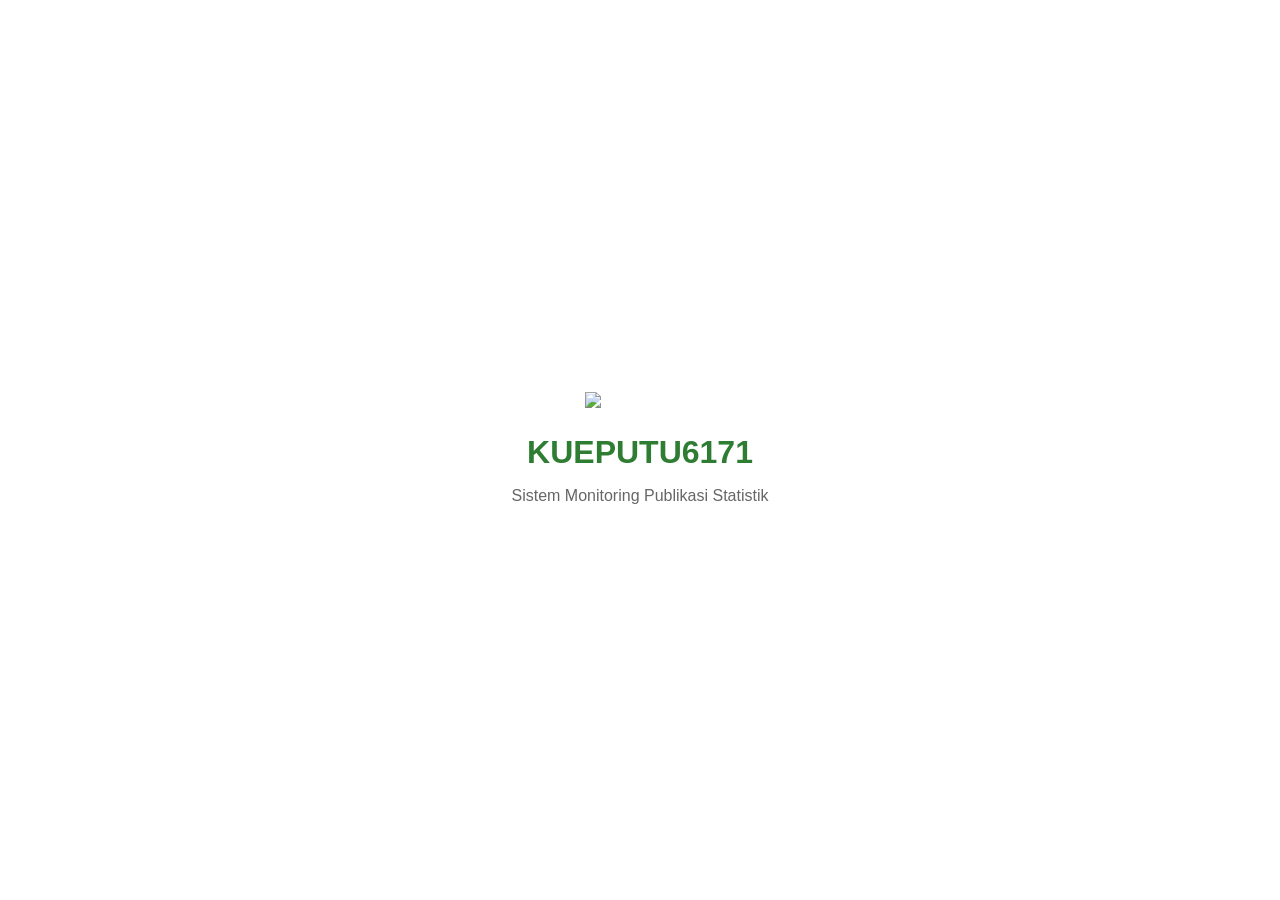
==== commit f42f7d3e: "Update index.html" ====
--- a/index.html
+++ b/index.html
@@ -7,23 +7,271 @@
 
 <title>KUEPUTU6171</title>
 
+<!-- =========================
+CDN
+========================= -->
+
 <link href="https://cdn.jsdelivr.net/npm/bootstrap@5.3.3/dist/css/bootstrap.min.css" rel="stylesheet">
-<link rel="stylesheet" href="https://cdn.jsdelivr.net/npm/bootstrap-icons@1.11.3/font/bootstrap-icons.min.css">
-<link rel="stylesheet" href="https://cdn.datatables.net/1.13.8/css/dataTables.bootstrap5.min.css"/>
-<link href="https://cdn.jsdelivr.net/npm/fullcalendar@6.1.11/index.global.min.css" rel="stylesheet">
-
-<link rel="stylesheet" href="style.css">
+
+<link rel="stylesheet"
+href="https://cdn.jsdelivr.net/npm/bootstrap-icons@1.11.3/font/bootstrap-icons.min.css">
+
+<link rel="stylesheet"
+href="https://cdn.datatables.net/1.13.8/css/dataTables.bootstrap5.min.css"/>
+
+<link href="https://cdn.jsdelivr.net/npm/fullcalendar@6.1.11/index.global.min.css"
+rel="stylesheet">
+
+<style>
+
+/* =========================
+ROOT
+========================= */
+
+:root{
+  --primary:#2e7d32;
+  --secondary:#43a047;
+  --light:#f4f6f9;
+  --danger:#d32f2f;
+  --warning:#ef6c00;
+}
+
+/* =========================
+BODY
+========================= */
+
+body{
+  background:var(--light);
+  font-family:'Segoe UI',sans-serif;
+  overflow-x:hidden;
+}
+
+/* =========================
+SPLASH SCREEN
+========================= */
+
+#splashScreen{
+  position:fixed;
+  inset:0;
+  background:white;
+  z-index:99999;
+  display:flex;
+  align-items:center;
+  justify-content:center;
+  flex-direction:column;
+  transition:.8s;
+}
+
+#splashScreen.hide{
+  opacity:0;
+  pointer-events:none;
+}
+
+.splash-logo{
+  width:110px;
+  margin-bottom:20px;
+}
+
+.splash-title{
+  font-size:32px;
+  font-weight:700;
+  color:#2e7d32;
+}
+
+.splash-subtitle{
+  color:#666;
+  margin-top:8px;
+}
+
+/* =========================
+SIDEBAR
+========================= */
+
+.sidebar{
+  width:260px;
+  min-height:100vh;
+  background:linear-gradient(180deg,#1b5e20,#43a047);
+  position:fixed;
+  left:0;
+  top:0;
+  color:white;
+  padding:20px;
+  z-index:999;
+}
+
+.sidebar h3{
+  font-weight:700;
+  margin-bottom:35px;
+}
+
+.sidebar a{
+  display:block;
+  color:white;
+  text-decoration:none;
+  padding:12px 15px;
+  border-radius:14px;
+  margin-bottom:8px;
+  transition:.3s;
+  cursor:pointer;
+}
+
+.sidebar a:hover,
+.sidebar a.active{
+  background:rgba(255,255,255,.15);
+  transform:translateX(4px);
+}
+
+/* =========================
+MAIN
+========================= */
+
+.main{
+  margin-left:260px;
+  padding:25px;
+}
+
+.page{
+  display:none;
+}
+
+.page.active{
+  display:block;
+}
+
+.topbar{
+  background:white;
+  padding:18px 24px;
+  border-radius:22px;
+  margin-bottom:25px;
+  box-shadow:0 4px 12px rgba(0,0,0,.05);
+}
+
+.content-card{
+  border:none;
+  border-radius:22px;
+  background:white;
+  box-shadow:0 4px 14px rgba(0,0,0,.06);
+}
+
+.stat-card{
+  border:none;
+  border-radius:22px;
+  color:white;
+  overflow:hidden;
+}
+
+.card-blue{
+  background:linear-gradient(135deg,#1976d2,#42a5f5);
+}
+
+.card-green{
+  background:linear-gradient(135deg,#2e7d32,#66bb6a);
+}
+
+.card-orange{
+  background:linear-gradient(135deg,#ef6c00,#ffa726);
+}
+
+.card-red{
+  background:linear-gradient(135deg,#c62828,#ef5350);
+}
+
+/* =========================
+PRIVATE MENU
+========================= */
+
+.private-menu{
+  display:none !important;
+}
+
+.private-menu.show{
+  display:block !important;
+}
+
+.hidden{
+  display:none !important;
+}
+
+/* =========================
+UPLOAD CARD
+========================= */
+
+.upload-card{
+  border:1px solid #eceff1;
+  border-radius:20px;
+  padding:20px;
+  background:white;
+  margin-bottom:20px;
+}
+
+/* =========================
+REVIEW
+========================= */
+
+.review-question{
+  border:1px solid #eceff1;
+  border-radius:16px;
+  padding:16px;
+  margin-bottom:15px;
+  background:#fafafa;
+}
+
+.review-option{
+  display:flex;
+  gap:10px;
+  flex-wrap:wrap;
+}
+
+.review-btn{
+  border:none;
+  border-radius:30px;
+  padding:10px 16px;
+  background:#eceff1;
+  transition:.2s;
+}
+
+.review-btn.active-success{
+  background:#2e7d32;
+  color:white;
+}
+
+.review-btn.active-danger{
+  background:#d32f2f;
+  color:white;
+}
+
+.review-btn.active-secondary{
+  background:#546e7a;
+  color:white;
+}
+
+/* =========================
+FOOTER
+========================= */
+
+footer{
+  margin-top:30px;
+  background:white;
+  border-radius:20px;
+  padding:20px;
+  text-align:center;
+  color:#666;
+}
+
+</style>
 
 </head>
 <body>
 
-<!-- SPLASH -->
+<!-- =========================
+SPLASH SCREEN
+========================= -->
+
 <div id="splashScreen">
 
   <img
-    src="assets/logo-bps.png"
-    class="splash-logo"
-  >
+  src="https://upload.wikimedia.org/wikipedia/commons/thumb/2/28/Lambang_Badan_Pusat_Statistik_%28BPS%29_Indonesia.svg/960px-Lambang_Badan_Pusat_Statistik_%28BPS%29_Indonesia.svg.png"
+  class="splash-logo">
 
   <div class="splash-title">
     KUEPUTU6171
@@ -35,232 +283,1007 @@
 
 </div>
 
-<!-- LOGIN MODAL -->
+<!-- =========================
+LOGIN MODAL
+========================= -->
+
 <div class="modal fade" id="loginModal">
 
-  <div class="modal-dialog modal-dialog-centered">
-
-    <div class="modal-content border-0 rounded-4">
-
-      <div class="modal-body p-4">
-
-        <div class="text-center mb-4">
-
-          <h3>🍃 KUEPUTU6171</h3>
-
-          <p class="text-muted mb-0">
-            Login Sistem Publikasi
-          </p>
+<div class="modal-dialog modal-dialog-centered">
+
+<div class="modal-content border-0 rounded-4">
+
+<div class="modal-body p-4">
+
+<div class="text-center mb-4">
+
+<h3>🍃 KUEPUTU6171</h3>
+
+<p class="text-muted mb-0">
+Login Sistem Publikasi
+</p>
+
+</div>
+
+<div class="mb-3">
+
+<label class="form-label">
+Username BPS
+</label>
+
+<input type="text"
+class="form-control"
+id="loginUsername">
+
+</div>
+
+<div class="mb-4">
+
+<label class="form-label">
+Password
+</label>
+
+<input type="password"
+class="form-control"
+id="loginPassword">
+
+</div>
+
+<button class="btn btn-success rounded-pill w-100"
+onclick="loginSystem()">
+
+Login
+
+</button>
+
+</div>
+</div>
+</div>
+</div>
+
+<!-- =========================
+SIDEBAR
+========================= -->
+
+<div class="sidebar">
+
+<h3>
+🍃 KUEPUTU6171
+</h3>
+
+<a class="menu active"
+onclick="showPage('dashboardPage',this)">
+<i class="bi bi-speedometer2"></i>
+Dashboard
+</a>
+
+<a id="menuUpload"
+class="menu private-menu"
+onclick="showPage('uploadPage',this)">
+<i class="bi bi-upload"></i>
+Upload Draft
+</a>
+
+<a id="menuReview"
+class="menu private-menu"
+onclick="showPage('reviewPage',this)">
+<i class="bi bi-search"></i>
+Review Publikasi
+</a>
+
+<a class="menu"
+onclick="showPage('arsipPage',this)">
+<i class="bi bi-folder2-open"></i>
+Arsip Publikasi
+</a>
+
+<a class="menu"
+onclick="showPage('statistikPage',this)">
+<i class="bi bi-bar-chart"></i>
+Statistik Monitoring
+</a>
+
+<a id="loginMenu"
+onclick="showLoginModal()">
+<i class="bi bi-box-arrow-in-right"></i>
+Login
+</a>
+
+<a id="logoutMenu"
+class="hidden"
+onclick="logoutSystem()">
+<i class="bi bi-box-arrow-right"></i>
+Logout
+</a>
+
+</div>
+
+<!-- =========================
+MAIN
+========================= -->
+
+<div class="main">
+
+<!-- =========================
+DASHBOARD
+========================= -->
+
+<div class="page active" id="dashboardPage">
+
+<div class="topbar">
+
+<h4 class="fw-bold mb-1">
+Dashboard Monitoring Publikasi
+</h4>
+
+<small class="text-muted">
+BPS Kota Pontianak
+</small>
+
+</div>
+
+<div class="row g-4 mb-4">
+
+<div class="col-md-3">
+
+<div class="card stat-card card-blue p-4">
+
+<h6>Total Publikasi</h6>
+
+<h2 id="statTotal">0</h2>
+
+</div>
+</div>
+
+<div class="col-md-3">
+
+<div class="card stat-card card-green p-4">
+
+<h6>Sudah Rilis</h6>
+
+<h2 id="statRilis">0</h2>
+
+</div>
+</div>
+
+<div class="col-md-3">
+
+<div class="card stat-card card-orange p-4">
+
+<h6>Dalam Review</h6>
+
+<h2 id="statReview">0</h2>
+
+</div>
+</div>
+
+<div class="col-md-3">
+
+<div class="card stat-card card-red p-4">
+
+<h6>Revisi</h6>
+
+<h2 id="statRevisi">0</h2>
+
+</div>
+</div>
+
+</div>
+
+<!-- CALENDAR -->
+
+<div class="card content-card p-4 mb-4">
+
+<h5 class="fw-bold mb-4">
+Kalender Publikasi
+</h5>
+
+<div id="calendar"></div>
+
+</div>
+
+<!-- TABLE -->
+
+<div class="card content-card p-4">
+
+<table id="tabelPublikasi"
+class="table table-hover align-middle">
+
+<thead>
+<tr>
+<th>ID</th>
+<th>Publikasi</th>
+<th>Status</th>
+<th>Progress</th>
+</tr>
+</thead>
+
+<tbody></tbody>
+
+</table>
+
+</div>
+
+</div>
+
+<!-- =========================
+UPLOAD PAGE
+========================= -->
+
+<div class="page" id="uploadPage">
+
+<div class="topbar">
+
+<h4 class="fw-bold mb-1">
+Upload Draft Publikasi
+</h4>
+
+</div>
+
+<div id="uploadContainer"></div>
+
+</div>
+
+<!-- =========================
+REVIEW PAGE
+========================= -->
+
+<div class="page" id="reviewPage">
+
+<div class="topbar">
+
+<h4 class="fw-bold mb-1">
+Review Publikasi
+</h4>
+
+</div>
+
+<div id="reviewContainer"></div>
+
+</div>
+
+<!-- =========================
+ARSIP PAGE
+========================= -->
+
+<div class="page" id="arsipPage">
+
+<div class="topbar">
+
+<h4 class="fw-bold mb-1">
+Arsip Publikasi
+</h4>
+
+</div>
+
+<div class="card content-card p-4">
+
+<table class="table table-hover">
+
+<thead>
+<tr>
+<th>ID</th>
+<th>Publikasi</th>
+<th>Status</th>
+</tr>
+</thead>
+
+<tbody id="arsipBody"></tbody>
+
+</table>
+
+</div>
+
+</div>
+
+<!-- =========================
+STATISTIK PAGE
+========================= -->
+
+<div class="page" id="statistikPage">
+
+<div class="topbar">
+
+<h4 class="fw-bold mb-1">
+Statistik Monitoring
+</h4>
+
+</div>
+
+<div class="row g-4">
+
+<div class="col-md-6">
+
+<div class="card content-card p-4">
+
+<h5 class="fw-bold mb-4">
+Status Publikasi
+</h5>
+
+<canvas id="chartStatus"></canvas>
+
+</div>
+
+</div>
+
+<div class="col-md-6">
+
+<div class="card content-card p-4">
+
+<h5 class="fw-bold mb-4">
+Publikasi per Tim
+</h5>
+
+<canvas id="chartTim"></canvas>
+
+</div>
+
+</div>
+
+</div>
+
+</div>
+
+<footer>
+
+© 2026 KUEPUTU6171 · BPS Kota Pontianak
+
+</footer>
+
+</div>
+
+<!-- =========================
+JS CDN
+========================= -->
+
+<script src="https://code.jquery.com/jquery-3.7.1.min.js"></script>
+
+<script src="https://cdn.datatables.net/1.13.8/js/jquery.dataTables.min.js"></script>
+
+<script src="https://cdn.datatables.net/1.13.8/js/dataTables.bootstrap5.min.js"></script>
+
+<script src="https://cdn.jsdelivr.net/npm/bootstrap@5.3.3/dist/js/bootstrap.bundle.min.js"></script>
+
+<script src="https://cdn.jsdelivr.net/npm/chart.js"></script>
+
+<script src="https://cdn.jsdelivr.net/npm/fullcalendar@6.1.11/index.global.min.js"></script>
+
+<script>
+
+/* =========================
+CONFIG
+========================= */
+
+const API_URL =
+'https://script.google.com/macros/s/AKfycbzaWCujYMdpDumMuHATOLR7kuu6L_xPUN5mdZruuJZIWyZEZj8rm7bD-6KoOd9mlc7XUQ/exec';
+
+let currentUser = null;
+let table;
+
+/* =========================
+SPLASH
+========================= */
+
+window.addEventListener('load',()=>{
+
+  setTimeout(()=>{
+
+    document.getElementById('splashScreen')
+      .classList.add('hide');
+
+  },1500);
+
+});
+
+/* =========================
+INIT
+========================= */
+
+$(document).ready(function(){
+
+  table = $('#tabelPublikasi').DataTable();
+
+  loadDashboard();
+
+  loadCalendar();
+
+});
+
+/* =========================
+SHOW PAGE
+========================= */
+
+function showPage(pageId,el){
+
+  document.querySelectorAll('.page')
+    .forEach(page=>{
+      page.classList.remove('active');
+    });
+
+  document.getElementById(pageId)
+    .classList.add('active');
+
+  document.querySelectorAll('.menu')
+    .forEach(menu=>{
+      menu.classList.remove('active');
+    });
+
+  el.classList.add('active');
+
+}
+
+/* =========================
+LOGIN MODAL
+========================= */
+
+function showLoginModal(){
+
+  const modal =
+    new bootstrap.Modal(
+      document.getElementById('loginModal')
+    );
+
+  modal.show();
+
+}
+
+/* =========================
+LOGIN SYSTEM
+========================= */
+
+async function loginSystem(){
+
+  const username =
+    document.getElementById('loginUsername').value;
+
+  const password =
+    document.getElementById('loginPassword').value;
+
+  const response =
+    await fetch(
+      `${API_URL}?action=login&username=${username}&password=${password}`
+    );
+
+  const result =
+    await response.json();
+
+  if(result.success){
+
+    currentUser = result;
+
+    localStorage.setItem(
+      'kueputu_user',
+      JSON.stringify(result)
+    );
+
+    if(result.role === 'admin'){
+
+      document.getElementById('menuUpload')
+        .classList.add('show');
+
+      document.getElementById('menuReview')
+        .classList.add('show');
+
+    }
+
+    else if(result.role === 'operator'){
+
+      document.getElementById('menuUpload')
+        .classList.add('show');
+
+    }
+
+    else if(result.role === 'reviewer'){
+
+      document.getElementById('menuReview')
+        .classList.add('show');
+
+    }
+
+    document.getElementById('loginMenu')
+      .classList.add('hidden');
+
+    document.getElementById('logoutMenu')
+      .classList.remove('hidden');
+
+    bootstrap.Modal.getInstance(
+      document.getElementById('loginModal')
+    ).hide();
+
+    loadAssignedPublikasi();
+
+    alert('Login berhasil');
+
+  }
+
+  else{
+
+    alert('Login gagal');
+
+  }
+
+}
+
+/* =========================
+LOGOUT
+========================= */
+
+function logoutSystem(){
+
+  localStorage.clear();
+
+  location.reload();
+
+}
+
+/* =========================
+LOAD DASHBOARD
+========================= */
+
+async function loadDashboard(){
+
+  const response =
+    await fetch(`${API_URL}?action=getPublikasi`);
+
+  const result =
+    await response.json();
+
+  if(result.success){
+
+    table.clear();
+
+    let total = 0;
+    let rilis = 0;
+    let review = 0;
+    let revisi = 0;
+
+    document.getElementById('arsipBody')
+      .innerHTML = '';
+
+    result.data.forEach(item=>{
+
+      total++;
+
+      if(item.statusPublikasi === 'Sudah Rilis'){
+        rilis++;
+      }
+
+      if(item.statusPublikasi === 'Dalam Review'){
+        review++;
+      }
+
+      if(item.statusPublikasi === 'Revisi'){
+        revisi++;
+      }
+
+      table.row.add([
+
+        item.idPublikasi,
+        item.namaPublikasi,
+        item.statusPublikasi,
+        item.progress + '%'
+
+      ]);
+
+      document.getElementById('arsipBody')
+        .innerHTML += `
+        <tr>
+          <td>${item.idPublikasi}</td>
+          <td>${item.namaPublikasi}</td>
+          <td>${item.statusPublikasi}</td>
+        </tr>
+      `;
+
+    });
+
+    table.draw();
+
+    document.getElementById('statTotal')
+      .innerText = total;
+
+    document.getElementById('statRilis')
+      .innerText = rilis;
+
+    document.getElementById('statReview')
+      .innerText = review;
+
+    document.getElementById('statRevisi')
+      .innerText = revisi;
+
+  }
+
+}
+
+/* =========================
+LOAD ASSIGNMENT
+========================= */
+
+async function loadAssignedPublikasi(){
+
+  if(!currentUser) return;
+
+  const response =
+    await fetch(
+      `${API_URL}?action=getAssignedPublikasi&username=${currentUser.username}`
+    );
+
+  const result =
+    await response.json();
+
+  /* =====================
+  UPLOAD
+  ===================== */
+
+  if(
+    currentUser.role === 'admin' ||
+    currentUser.role === 'operator'
+  ){
+
+    let html = '';
+
+    result.data.forEach(item=>{
+
+      html += `
+
+      <div class="upload-card">
+
+        <div class="d-flex justify-content-between align-items-center">
+
+          <div>
+
+            <h5 class="fw-bold mb-1">
+              ${item.namaPublikasi}
+            </h5>
+
+            <small class="text-muted">
+              ${item.idPublikasi}
+            </small>
+
+          </div>
+
+          <span class="badge bg-success">
+            ${item.progress}%
+          </span>
 
         </div>
 
+        <hr>
+
+        <div class="row g-3 mb-3">
+
+          <div class="col-md-4">
+
+            <small class="text-muted">
+              Upload Review
+            </small>
+
+            <div class="fw-semibold">
+              ${item.tanggalUploadReview || '-'}
+            </div>
+
+          </div>
+
+          <div class="col-md-4">
+
+            <small class="text-muted">
+              Upload Portal
+            </small>
+
+            <div class="fw-semibold">
+              ${item.tanggalUploadPortal || '-'}
+            </div>
+
+          </div>
+
+          <div class="col-md-4">
+
+            <small class="text-muted">
+              Tanggal Rilis
+            </small>
+
+            <div class="fw-semibold">
+              ${item.tanggalRilis || '-'}
+            </div>
+
+          </div>
+
+        </div>
+
         <div class="mb-3">
 
-          <label class="form-label">
-            Username BPS
-          </label>
-
-          <input type="text" class="form-control" id="loginUsername">
+          <span class="badge bg-warning text-dark">
+            ${item.statusPublikasi}
+          </span>
 
         </div>
 
-        <div class="mb-4">
-
-          <label class="form-label">
-            Password
-          </label>
-
-          <input type="password" class="form-control" id="loginPassword">
+        <input type="file"
+        class="form-control mb-3">
+
+        <textarea
+        class="form-control mb-3"
+        rows="2"
+        placeholder="Catatan revisi..."></textarea>
+
+        <button class="btn btn-success rounded-pill">
+          Upload Draft Baru
+        </button>
+
+      </div>
+
+      `;
+
+    });
+
+    document.getElementById('uploadContainer')
+      .innerHTML = html;
+
+  }
+
+  /* =====================
+  REVIEW
+  ===================== */
+
+  if(
+    currentUser.role === 'admin' ||
+    currentUser.role === 'reviewer'
+  ){
+
+    let html = '';
+
+    result.data.forEach((item,index)=>{
+
+      html += `
+
+      <div class="accordion mb-3">
+
+        <div class="accordion-item border-0 rounded-4 overflow-hidden">
+
+          <h2 class="accordion-header">
+
+            <button class="accordion-button collapsed fw-semibold"
+            data-bs-toggle="collapse"
+            data-bs-target="#review${index}">
+
+              ${item.namaPublikasi}
+
+            </button>
+
+          </h2>
+
+          <div id="review${index}"
+          class="accordion-collapse collapse">
+
+            <div class="accordion-body">
+
+              <div class="review-question">
+
+                <h6 class="mb-4">
+                  RV001 - Logo BPS sudah benar
+                </h6>
+
+                <div class="review-option mb-3">
+
+                  <button type="button"
+                  class="review-btn"
+                  onclick="chooseReview(this,'Sudah Benar')">
+
+                    Sudah Benar
+
+                  </button>
+
+                  <button type="button"
+                  class="review-btn"
+                  onclick="chooseReview(this,'Ada Kesalahan')">
+
+                    Ada Kesalahan
+
+                  </button>
+
+                  <button type="button"
+                  class="review-btn"
+                  onclick="chooseReview(this,'Irelevan')">
+
+                    Irelevan
+
+                  </button>
+
+                </div>
+
+                <input type="hidden"
+                class="review-answer">
+
+                <textarea
+                class="form-control mb-3"
+                rows="2"
+                placeholder="Catatan reviewer..."></textarea>
+
+                <button class="btn btn-success rounded-pill">
+                  Submit Review
+                </button>
+
+              </div>
+
+            </div>
+
+          </div>
 
         </div>
 
-        <button class="btn btn-success rounded-pill w-100"
-                onclick="loginSystem()">
-
-          Login
-
-        </button>
-
       </div>
 
-    </div>
-
-  </div>
-
-</div>
-
-<!-- SIDEBAR -->
-<div class="sidebar">
-
-  <h3>
-    🍃 KUEPUTU6171
-  </h3>
-
-  <a class="menu active"
-     onclick="showPage('dashboardPage', this)">
-    <i class="bi bi-speedometer2"></i>
-    Dashboard
-  </a>
-
-  <a id="menuUpload"
-     class="menu private-menu"
-     onclick="showPage('uploadPage', this)">
-    <i class="bi bi-upload"></i>
-    Upload Draft
-  </a>
-
-  <a id="menuReview"
-     class="menu private-menu"
-     onclick="showPage('reviewPage', this)">
-    <i class="bi bi-search"></i>
-    Review Publikasi
-  </a>
-
-  <a class="menu"
-     onclick="showPage('arsipPage', this)">
-    <i class="bi bi-folder2-open"></i>
-    Arsip Publikasi
-  </a>
-
-  <a class="menu"
-     onclick="showPage('statistikPage', this)">
-    <i class="bi bi-bar-chart"></i>
-    Statistik Monitoring
-  </a>
-
-  <a id="loginMenu"
-     onclick="showLoginModal()">
-    <i class="bi bi-box-arrow-in-right"></i>
-    Login
-  </a>
-
-  <a id="logoutMenu"
-     class="hidden"
-     onclick="logoutSystem()">
-    <i class="bi bi-box-arrow-right"></i>
-    Logout
-  </a>
-
-</div>
-
-<!-- MAIN -->
-<div class="main">
-
-  <!-- DASHBOARD -->
-  <div class="page active" id="dashboardPage">
-
-    <div class="topbar">
-
-      <h4 class="fw-bold mb-1">
-        Dashboard Monitoring Publikasi
-      </h4>
-
-      <small class="text-muted">
-        BPS Kota Pontianak
-      </small>
-
-    </div>
-
-    <div class="row g-4 mb-4">
-
-      <div class="col-md-3">
-        <div class="card stat-card card-blue p-4">
-          <h6>Total Publikasi</h6>
-          <h2 id="statTotal">0</h2>
-        </div>
-      </div>
-
-      <div class="col-md-3">
-        <div class="card stat-card card-green p-4">
-          <h6>Sudah Rilis</h6>
-          <h2 id="statRilis">0</h2>
-        </div>
-      </div>
-
-      <div class="col-md-3">
-        <div class="card stat-card card-orange p-4">
-          <h6>Dalam Review</h6>
-          <h2 id="statReview">0</h2>
-        </div>
-      </div>
-
-      <div class="col-md-3">
-        <div class="card stat-card card-red p-4">
-          <h6>Revisi</h6>
-          <h2 id="statRevisi">0</h2>
-        </div>
-      </div>
-
-    </div>
-
-    <div class="card content-card p-4 mb-4">
-
-      <h5 class="fw-bold mb-4">
-        Kalender Publikasi
-      </h5>
-
-      <div id="calendar"></div>
-
-    </div>
-
-    <div class="card content-card p-4">
-
-      <table id="tabelPublikasi"
-             class="table table-hover align-middle">
-
-        <thead>
-          <tr>
-            <th>ID</th>
-            <th>Publikasi</th>
-            <th>Status</th>
-            <th>Progress</th>
-          </tr>
-        </thead>
-
-        <tbody></tbody>
-
-      </table>
-
-    </div>
-
-  </div>
-
-  <!-- UPLOAD PAGE -->
-  <div class="page" id="uploadPage">
-
-    <div class="topbar">
-      <h4 class="fw-bold mb-1">
-        Upload Draft Publikasi
-      </h4>
-    </div>
-
-    <div id="uploadContainer"></div>
-
-  </div>
-
-  <!-- REVIEW PAGE -->
-  <div class="page" id="reviewPage">
-
-    <div class="topbar">
-      <h4 class="fw-bold mb-1">
-        Review Publikasi
-      </h4>
-    </div>
-
-    <div id="reviewContainer"></div>
-
-  </div>
-
-</div>
-
-<script src="https://code.jquery.com/jquery-3.7.1.min.js"></script>
-<script src="https://cdn.datatables.net/1.13.8/js/jquery.dataTables.min.js"></script>
-<script src="https://cdn.datatables.net/1.13.8/js/dataTables.bootstrap5.min.js"></script>
-<script src="https://cdn.jsdelivr.net/npm/bootstrap@5.3.3/dist/js/bootstrap.bundle.min.js"></script>
-<script src="https://cdn.jsdelivr.net/npm/chart.js"></script>
-<script src="https://cdn.jsdelivr.net/npm/fullcalendar@6.1.11/index.global.min.js"></script>
-
-<script src="script.js"></script>
+      `;
+
+    });
+
+    document.getElementById('reviewContainer')
+      .innerHTML = html;
+
+  }
+
+}
+
+/* =========================
+REVIEW BUTTON
+========================= */
+
+function chooseReview(btn,value){
+
+  const parent =
+    btn.parentElement;
+
+  parent.querySelectorAll('.review-btn')
+    .forEach(b=>{
+
+      b.classList.remove(
+        'active-success',
+        'active-danger',
+        'active-secondary'
+      );
+
+    });
+
+  if(value === 'Sudah Benar'){
+
+    btn.classList.add('active-success');
+
+  }
+
+  else if(value === 'Ada Kesalahan'){
+
+    btn.classList.add('active-danger');
+
+  }
+
+  else{
+
+    btn.classList.add('active-secondary');
+
+  }
+
+  parent.parentElement
+    .querySelector('.review-answer')
+    .value = value;
+
+}
+
+/* =========================
+CALENDAR
+========================= */
+
+async function loadCalendar(){
+
+  const response =
+    await fetch(`${API_URL}?action=getPublikasi`);
+
+  const result =
+    await response.json();
+
+  const events = [];
+
+  result.data.forEach(item=>{
+
+    if(item.deadlineReview){
+
+      events.push({
+
+        title:
+          'Deadline - ' + item.namaPublikasi,
+
+        start:
+          convertDate(item.deadlineReview)
+
+      });
+
+    }
+
+  });
+
+  const calendar =
+    new FullCalendar.Calendar(
+
+      document.getElementById('calendar'),
+
+      {
+
+        initialView:'dayGridMonth',
+
+        events:events
+
+      }
+
+    );
+
+  calendar.render();
+
+}
+
+/* =========================
+DATE FORMAT
+========================= */
+
+function convertDate(dateStr){
+
+  const parts =
+    dateStr.split('/');
+
+  return `${parts[2]}-${parts[1]}-${parts[0]}`;
+
+}
+
+/* =========================
+CHART
+========================= */
+
+new Chart(document.getElementById('chartStatus'),{
+
+  type:'doughnut',
+
+  data:{
+
+    labels:[
+      'Sudah Rilis',
+      'Dalam Review',
+      'Revisi'
+    ],
+
+    datasets:[{
+
+      data:[12,7,3]
+
+    }]
+
+  }
+
+});
+
+new Chart(document.getElementById('chartTim'),{
+
+  type:'bar',
+
+  data:{
+
+    labels:[
+      'IPDS',
+      'Sosial',
+      'Produksi',
+      'NWAS',
+      'Distribusi'
+    ],
+
+    datasets:[{
+
+      label:'Publikasi',
+
+      data:[5,7,4,3,6]
+
+    }]
+
+  }
+
+});
+
+</script>
 
 </body>
 </html>
